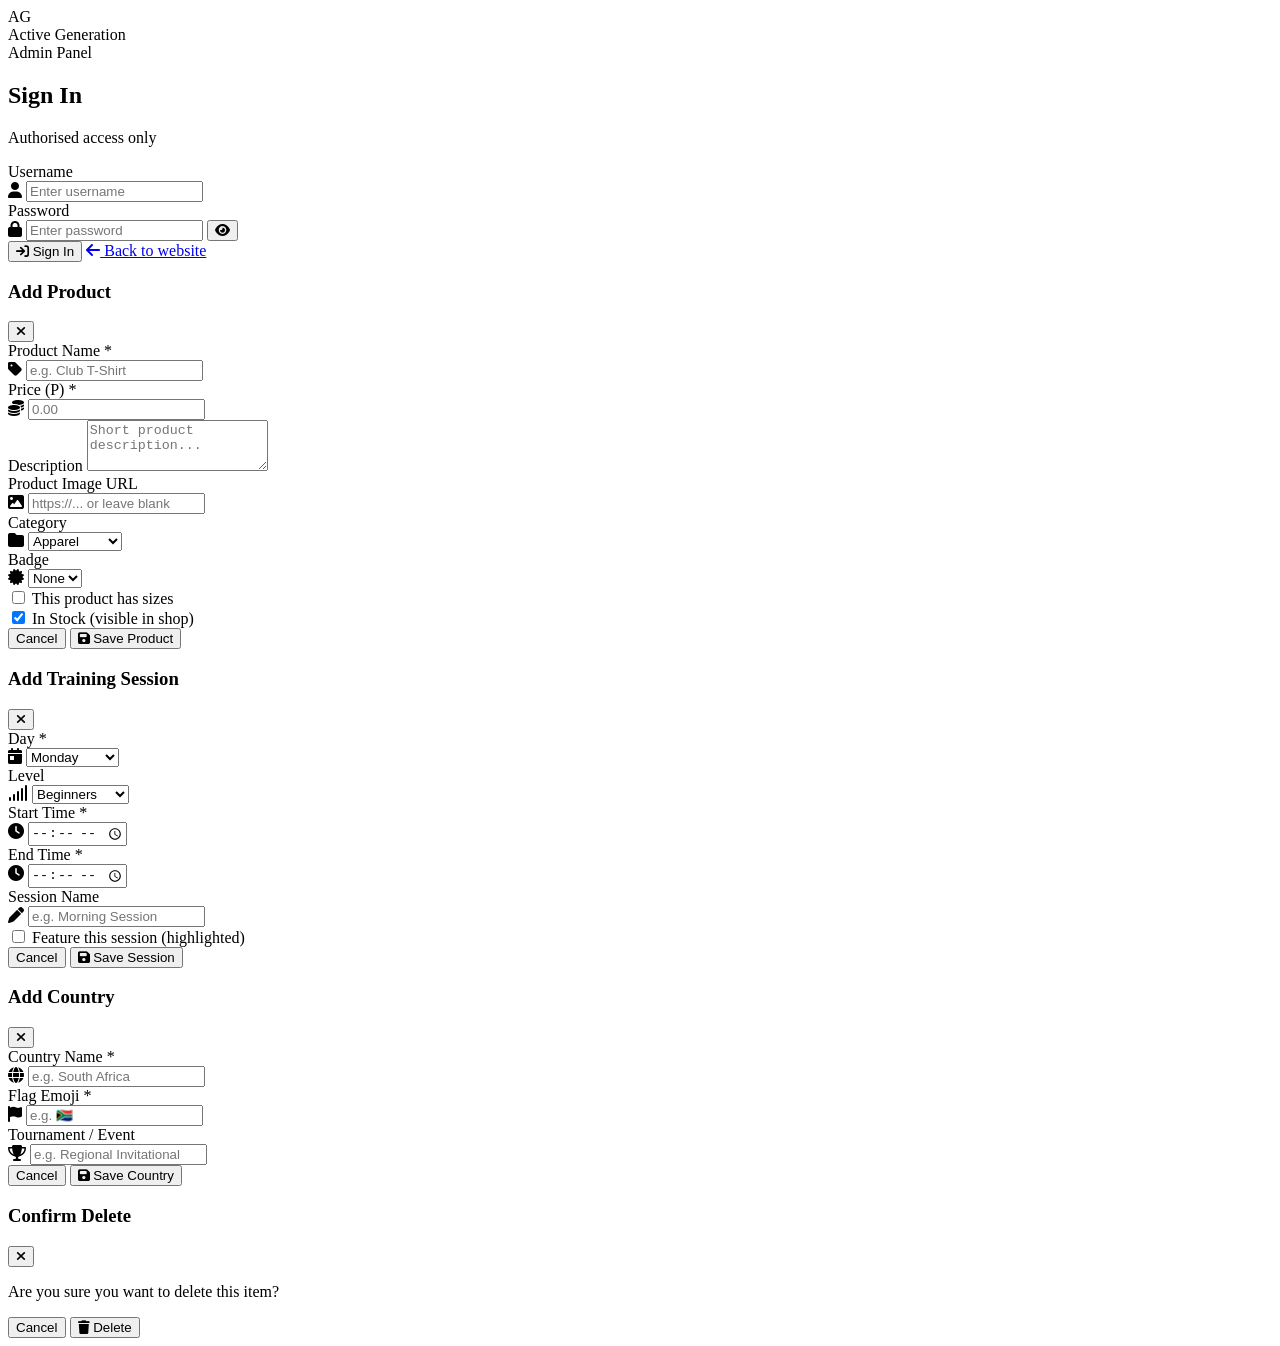
==== admin/index.html @ da457391 "Create index.html" ====
<!DOCTYPE html>
<html lang="en">
<head>
  <meta charset="UTF-8" />
  <meta name="viewport" content="width=device-width, initial-scale=1.0" />
  <title>Admin — Active Generation</title>
  <link rel="preconnect" href="https://fonts.googleapis.com" />
  <link href="https://fonts.googleapis.com/css2?family=Open+Sans:wght@300;400;600;700;800&display=swap" rel="stylesheet" />
  <link rel="stylesheet" href="https://cdnjs.cloudflare.com/ajax/libs/font-awesome/6.5.0/css/all.min.css" />
  <link rel="stylesheet" href="../css/style.css" />
  <link rel="stylesheet" href="admin.css" />
</head>
<body class="admin-body">

  <!-- LOGIN SCREEN -->
  <div class="login-screen" id="loginScreen">
    <div class="login-card">
      <div class="login-logo">
        <div class="logo-placeholder"><span>AG</span></div>
        <div>
          <div class="club-name-main">Active Generation</div>
          <div class="club-name-sub">Admin Panel</div>
        </div>
      </div>
      <h2 class="login-title">Sign In</h2>
      <p class="login-sub">Authorised access only</p>
      <div class="form-group">
        <label>Username</label>
        <div class="input-wrap">
          <i class="fas fa-user"></i>
          <input type="text" id="loginUser" placeholder="Enter username" autocomplete="username" />
        </div>
      </div>
      <div class="form-group">
        <label>Password</label>
        <div class="input-wrap">
          <i class="fas fa-lock"></i>
          <input type="password" id="loginPass" placeholder="Enter password" autocomplete="current-password" />
          <button class="toggle-pass" onclick="togglePassVis()" type="button"><i class="fas fa-eye" id="eyeIcon"></i></button>
        </div>
      </div>
      <div class="login-error" id="loginError" style="display:none;">
        <i class="fas fa-exclamation-circle"></i> Invalid credentials.
      </div>
      <button class="btn-admin-primary" onclick="doLogin()">
        <i class="fas fa-arrow-right-to-bracket"></i> Sign In
      </button>
      <a href="../index.html" class="back-link"><i class="fas fa-arrow-left"></i> Back to website</a>
    </div>
  </div>

  <!-- ADMIN DASHBOARD -->
  <div class="admin-app" id="adminApp" style="display:none;">

    <!-- SIDEBAR -->
    <aside class="admin-sidebar" id="adminSidebar">
      <div class="sidebar-header">
        <div class="logo-placeholder small"><span>AG</span></div>
        <div>
          <div class="club-name-main" style="font-size:0.85rem;">Active Generation</div>
          <div class="club-name-sub">Admin</div>
        </div>
      </div>
      <nav class="sidebar-nav">
        <button class="sidebar-link active" onclick="showTab('products')">
          <i class="fas fa-store"></i> Products
        </button>
        <button class="sidebar-link" onclick="showTab('schedule')">
          <i class="fas fa-calendar"></i> Schedule
        </button>
        <button class="sidebar-link" onclick="showTab('tournaments')">
          <i class="fas fa-globe"></i> Tournaments
        </button>
        <button class="sidebar-link" onclick="showTab('settings')">
          <i class="fas fa-cog"></i> Settings
        </button>
      </nav>
      <div class="sidebar-footer">
        <button class="btn-logout" onclick="doLogout()">
          <i class="fas fa-right-from-bracket"></i> Logout
        </button>
        <a href="../index.html" class="back-link" style="margin-top:8px;">
          <i class="fas fa-external-link-alt"></i> View Website
        </a>
      </div>
    </aside>

    <!-- MAIN CONTENT -->
    <main class="admin-main">
      <!-- TOPBAR -->
      <div class="admin-topbar">
        <button class="sidebar-toggle" onclick="toggleSidebar()"><i class="fas fa-bars"></i></button>
        <h1 class="admin-page-title" id="adminPageTitle">Products</h1>
        <div class="admin-user">
          <i class="fas fa-user-shield"></i>
          <span id="adminUsername">admin</span>
        </div>
      </div>

      <!-- ── PRODUCTS TAB ── -->
      <div class="tab-content active" id="tab-products">
        <div class="tab-header">
          <div>
            <h2>Manage Products</h2>
            <p class="tab-sub">Add, edit, or remove shop items.</p>
          </div>
          <button class="btn-admin-primary" onclick="openProductModal()">
            <i class="fas fa-plus"></i> Add Product
          </button>
        </div>
        <div class="admin-products-grid" id="adminProductsGrid"></div>
      </div>

      <!-- ── SCHEDULE TAB ── -->
      <div class="tab-content" id="tab-schedule">
        <div class="tab-header">
          <div>
            <h2>Training Schedule</h2>
            <p class="tab-sub">Manage training sessions and timings.</p>
          </div>
          <button class="btn-admin-primary" onclick="openScheduleModal()">
            <i class="fas fa-plus"></i> Add Session
          </button>
        </div>
        <div class="admin-schedule-list" id="adminScheduleList"></div>
      </div>

      <!-- ── TOURNAMENTS TAB ── -->
      <div class="tab-content" id="tab-tournaments">
        <div class="tab-header">
          <div>
            <h2>Tournament Countries</h2>
            <p class="tab-sub">Manage countries where the club has competed.</p>
          </div>
          <button class="btn-admin-primary" onclick="openCountryModal()">
            <i class="fas fa-plus"></i> Add Country
          </button>
        </div>
        <div class="admin-countries-list" id="adminCountriesList"></div>
      </div>

      <!-- ── SETTINGS TAB ── -->
      <div class="tab-content" id="tab-settings">
        <div class="tab-header">
          <div>
            <h2>Settings</h2>
            <p class="tab-sub">Configure site settings and credentials.</p>
          </div>
        </div>
        <div class="settings-grid">
          <div class="settings-card">
            <h3><i class="fab fa-whatsapp"></i> WhatsApp Number</h3>
            <p>Number used for orders and Join Us button.</p>
            <div class="input-wrap" style="margin-top:12px;">
              <i class="fas fa-phone"></i>
              <input type="text" id="settingsWA" placeholder="e.g. 26712345678" />
            </div>
            <button class="btn-admin-secondary" onclick="saveWhatsApp()" style="margin-top:12px;">Save</button>
          </div>
          <div class="settings-card">
            <h3><i class="fas fa-key"></i> Change Password</h3>
            <p>Update your admin panel password.</p>
            <div class="input-wrap" style="margin-top:12px;">
              <i class="fas fa-lock"></i>
              <input type="password" id="newPass1" placeholder="New password" />
            </div>
            <div class="input-wrap" style="margin-top:8px;">
              <i class="fas fa-lock"></i>
              <input type="password" id="newPass2" placeholder="Confirm new password" />
            </div>
            <button class="btn-admin-secondary" onclick="changePassword()" style="margin-top:12px;">Update Password</button>
            <div class="settings-msg" id="passMsg" style="display:none;"></div>
          </div>
          <div class="settings-card">
            <h3><i class="fas fa-user"></i> Change Username</h3>
            <p>Update your admin username.</p>
            <div class="input-wrap" style="margin-top:12px;">
              <i class="fas fa-user"></i>
              <input type="text" id="newUsername" placeholder="New username" />
            </div>
            <button class="btn-admin-secondary" onclick="changeUsername()" style="margin-top:12px;">Update Username</button>
            <div class="settings-msg" id="userMsg" style="display:none;"></div>
          </div>
        </div>
      </div>

    </main>
  </div>

  <!-- ═══ MODALS ═══ -->

  <!-- Product Modal -->
  <div class="modal-overlay" id="productModal" onclick="closeModal('productModal')">
    <div class="modal" onclick="event.stopPropagation()">
      <div class="modal-header">
        <h3 id="productModalTitle">Add Product</h3>
        <button class="modal-close" onclick="closeModal('productModal')"><i class="fas fa-times"></i></button>
      </div>
      <div class="modal-body">
        <input type="hidden" id="productId" />
        <div class="form-row">
          <div class="form-group">
            <label>Product Name *</label>
            <div class="input-wrap">
              <i class="fas fa-tag"></i>
              <input type="text" id="productName" placeholder="e.g. Club T-Shirt" />
            </div>
          </div>
          <div class="form-group">
            <label>Price (P) *</label>
            <div class="input-wrap">
              <i class="fas fa-coins"></i>
              <input type="number" id="productPrice" placeholder="0.00" min="0" step="0.01" />
            </div>
          </div>
        </div>
        <div class="form-group">
          <label>Description</label>
          <textarea id="productDesc" placeholder="Short product description..." rows="3"></textarea>
        </div>
        <div class="form-group">
          <label>Product Image URL</label>
          <div class="input-wrap">
            <i class="fas fa-image"></i>
            <input type="text" id="productImage" placeholder="https://... or leave blank" oninput="previewImage()" />
          </div>
          <div class="img-preview" id="imgPreview" style="display:none;">
            <img id="imgPreviewEl" src="" alt="Preview" />
          </div>
        </div>
        <div class="form-group">
          <label>Category</label>
          <div class="input-wrap">
            <i class="fas fa-folder"></i>
            <select id="productCategory">
              <option value="apparel">Apparel</option>
              <option value="equipment">Equipment</option>
              <option value="accessories">Accessories</option>
              <option value="other">Other</option>
            </select>
          </div>
        </div>
        <div class="form-group">
          <label>Badge</label>
          <div class="input-wrap">
            <i class="fas fa-certificate"></i>
            <select id="productBadge">
              <option value="">None</option>
              <option value="new">New</option>
              <option value="sale">Sale</option>
            </select>
          </div>
        </div>
        <div class="form-group">
          <label class="checkbox-label">
            <input type="checkbox" id="productHasSizes" onchange="toggleSizesInput()" />
            This product has sizes
          </label>
        </div>
        <div class="form-group" id="sizesGroup" style="display:none;">
          <label>Available Sizes <span style="color:var(--gray);font-size:0.75rem;">(comma separated)</span></label>
          <div class="input-wrap">
            <i class="fas fa-ruler"></i>
            <input type="text" id="productSizes" placeholder="XS, S, M, L, XL, XXL" />
          </div>
        </div>
        <div class="form-group">
          <label class="checkbox-label">
            <input type="checkbox" id="productInStock" checked />
            In Stock (visible in shop)
          </label>
        </div>
      </div>
      <div class="modal-footer">
        <button class="btn-admin-ghost" onclick="closeModal('productModal')">Cancel</button>
        <button class="btn-admin-primary" onclick="saveProduct()">
          <i class="fas fa-save"></i> Save Product
        </button>
      </div>
    </div>
  </div>

  <!-- Schedule Modal -->
  <div class="modal-overlay" id="scheduleModal" onclick="closeModal('scheduleModal')">
    <div class="modal" onclick="event.stopPropagation()">
      <div class="modal-header">
        <h3 id="scheduleModalTitle">Add Training Session</h3>
        <button class="modal-close" onclick="closeModal('scheduleModal')"><i class="fas fa-times"></i></button>
      </div>
      <div class="modal-body">
        <input type="hidden" id="scheduleId" />
        <div class="form-row">
          <div class="form-group">
            <label>Day *</label>
            <div class="input-wrap">
              <i class="fas fa-calendar-day"></i>
              <select id="scheduleDay">
                <option>Monday</option><option>Tuesday</option><option>Wednesday</option>
                <option>Thursday</option><option>Friday</option><option>Saturday</option><option>Sunday</option>
              </select>
            </div>
          </div>
          <div class="form-group">
            <label>Level</label>
            <div class="input-wrap">
              <i class="fas fa-signal"></i>
              <select id="scheduleLevel">
                <option value="beginner">Beginners</option>
                <option value="intermediate">Intermediate</option>
                <option value="advanced">Advanced</option>
                <option value="all">All Levels</option>
              </select>
            </div>
          </div>
        </div>
        <div class="form-row">
          <div class="form-group">
            <label>Start Time *</label>
            <div class="input-wrap">
              <i class="fas fa-clock"></i>
              <input type="time" id="scheduleStart" />
            </div>
          </div>
          <div class="form-group">
            <label>End Time *</label>
            <div class="input-wrap">
              <i class="fas fa-clock"></i>
              <input type="time" id="scheduleEnd" />
            </div>
          </div>
        </div>
        <div class="form-group">
          <label>Session Name</label>
          <div class="input-wrap">
            <i class="fas fa-pen"></i>
            <input type="text" id="scheduleType" placeholder="e.g. Morning Session" />
          </div>
        </div>
        <div class="form-group">
          <label class="checkbox-label">
            <input type="checkbox" id="scheduleFeatured" />
            Feature this session (highlighted)
          </label>
        </div>
      </div>
      <div class="modal-footer">
        <button class="btn-admin-ghost" onclick="closeModal('scheduleModal')">Cancel</button>
        <button class="btn-admin-primary" onclick="saveSchedule()">
          <i class="fas fa-save"></i> Save Session
        </button>
      </div>
    </div>
  </div>

  <!-- Country Modal -->
  <div class="modal-overlay" id="countryModal" onclick="closeModal('countryModal')">
    <div class="modal" onclick="event.stopPropagation()">
      <div class="modal-header">
        <h3>Add Country</h3>
        <button class="modal-close" onclick="closeModal('countryModal')"><i class="fas fa-times"></i></button>
      </div>
      <div class="modal-body">
        <input type="hidden" id="countryId" />
        <div class="form-group">
          <label>Country Name *</label>
          <div class="input-wrap">
            <i class="fas fa-globe"></i>
            <input type="text" id="countryName" placeholder="e.g. South Africa" />
          </div>
        </div>
        <div class="form-group">
          <label>Flag Emoji *</label>
          <div class="input-wrap">
            <i class="fas fa-flag"></i>
            <input type="text" id="countryFlag" placeholder="e.g. 🇿🇦" />
          </div>
        </div>
        <div class="form-group">
          <label>Tournament / Event</label>
          <div class="input-wrap">
            <i class="fas fa-trophy"></i>
            <input type="text" id="countryDetail" placeholder="e.g. Regional Invitational" />
          </div>
        </div>
      </div>
      <div class="modal-footer">
        <button class="btn-admin-ghost" onclick="closeModal('countryModal')">Cancel</button>
        <button class="btn-admin-primary" onclick="saveCountry()">
          <i class="fas fa-save"></i> Save Country
        </button>
      </div>
    </div>
  </div>

  <!-- Confirm Delete Modal -->
  <div class="modal-overlay" id="confirmModal" onclick="closeModal('confirmModal')">
    <div class="modal modal-sm" onclick="event.stopPropagation()">
      <div class="modal-header">
        <h3>Confirm Delete</h3>
        <button class="modal-close" onclick="closeModal('confirmModal')"><i class="fas fa-times"></i></button>
      </div>
      <div class="modal-body">
        <p id="confirmMsg">Are you sure you want to delete this item?</p>
      </div>
      <div class="modal-footer">
        <button class="btn-admin-ghost" onclick="closeModal('confirmModal')">Cancel</button>
        <button class="btn-admin-danger" id="confirmDeleteBtn">
          <i class="fas fa-trash"></i> Delete
        </button>
      </div>
    </div>
  </div>

  <!-- Toast -->
  <div class="toast" id="toast"></div>

  <script src="../js/products.js"></script>
  <script src="admin.js"></script>
</body>
</html>
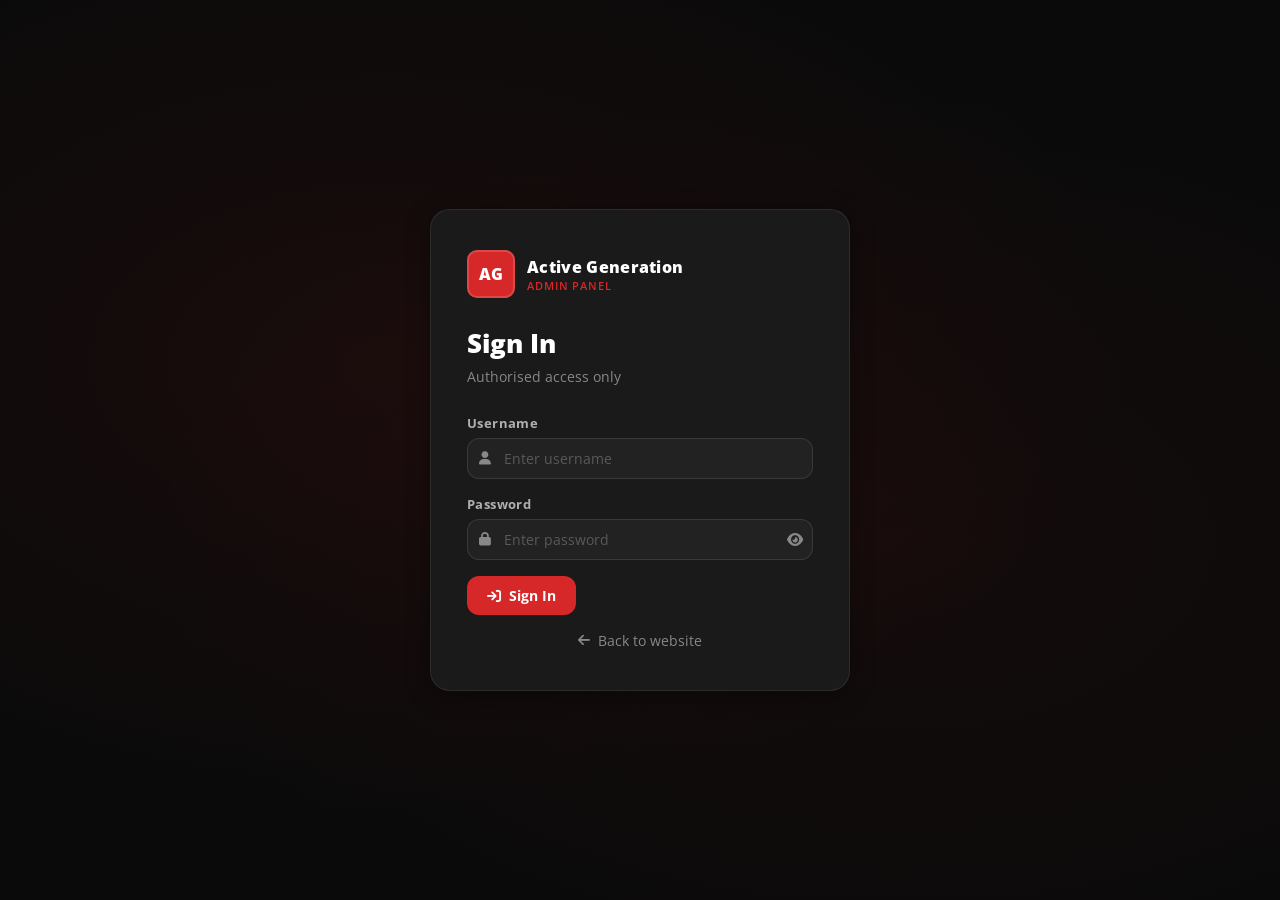
==== commit 97669f85: "Update index.html" ====
--- a/admin/index.html
+++ b/admin/index.html
@@ -7,7 +7,9 @@
   <link rel="preconnect" href="https://fonts.googleapis.com" />
   <link href="https://fonts.googleapis.com/css2?family=Open+Sans:wght@300;400;600;700;800&display=swap" rel="stylesheet" />
   <link rel="stylesheet" href="https://cdnjs.cloudflare.com/ajax/libs/font-awesome/6.5.0/css/all.min.css" />
-  <link rel="stylesheet" href="../css/style.css" />
+  <!-- PATH FIXED: was ../css/style.css — now ../style.css -->
+  <link rel="stylesheet" href="../style.css" />
+  <!-- admin.css stays as-is — it's in the same admin/ folder -->
   <link rel="stylesheet" href="admin.css" />
 </head>
 <body class="admin-body">
@@ -97,7 +99,7 @@
         </div>
       </div>
 
-      <!-- ── PRODUCTS TAB ── -->
+      <!-- PRODUCTS TAB -->
       <div class="tab-content active" id="tab-products">
         <div class="tab-header">
           <div>
@@ -111,7 +113,7 @@
         <div class="admin-products-grid" id="adminProductsGrid"></div>
       </div>
 
-      <!-- ── SCHEDULE TAB ── -->
+      <!-- SCHEDULE TAB -->
       <div class="tab-content" id="tab-schedule">
         <div class="tab-header">
           <div>
@@ -125,7 +127,7 @@
         <div class="admin-schedule-list" id="adminScheduleList"></div>
       </div>
 
-      <!-- ── TOURNAMENTS TAB ── -->
+      <!-- TOURNAMENTS TAB -->
       <div class="tab-content" id="tab-tournaments">
         <div class="tab-header">
           <div>
@@ -139,7 +141,7 @@
         <div class="admin-countries-list" id="adminCountriesList"></div>
       </div>
 
-      <!-- ── SETTINGS TAB ── -->
+      <!-- SETTINGS TAB -->
       <div class="tab-content" id="tab-settings">
         <div class="tab-header">
           <div>
@@ -187,7 +189,7 @@
     </main>
   </div>
 
-  <!-- ═══ MODALS ═══ -->
+  <!-- MODALS -->
 
   <!-- Product Modal -->
   <div class="modal-overlay" id="productModal" onclick="closeModal('productModal')">
@@ -414,7 +416,8 @@
   <!-- Toast -->
   <div class="toast" id="toast"></div>
 
-  <script src="../js/products.js"></script>
+  <!-- PATH FIXED: was ../js/products.js — now ../products.js -->
+  <script src="../products.js"></script>
   <script src="admin.js"></script>
 </body>
 </html>
--- a/style.css
+++ b/style.css
@@ -0,0 +1,712 @@
+/* --
+   ACTIVE GENERATION ARCHERY CLUB — MAIN STYLES
+   Font: Open Sans | Colors: Red, Black, White
+  ------ */
+
+:root {
+  --red: #D62828;
+  --red-dark: #A01E1E;
+  --red-light: #ff4444;
+  --black: #0A0A0A;
+  --black-soft: #1A1A1A;
+  --black-card: #141414;
+  --white: #FFFFFF;
+  --white-soft: #F5F5F5;
+  --white-muted: #E0E0E0;
+  --green: #22C55E;
+  --green-dark: #16A34A;
+  --yellow: #F5C518;
+  --gray: #888888;
+  --gray-light: #cccccc;
+  --font: 'Open Sans', sans-serif;
+  --shadow: 0 4px 24px rgba(0,0,0,0.4);
+  --shadow-red: 0 4px 24px rgba(214,40,40,0.3);
+  --transition: all 0.3s cubic-bezier(0.4,0,0.2,1);
+  --radius: 12px;
+  --header-h: 72px;
+}
+
+*, *::before, *::after { box-sizing: border-box; margin: 0; padding: 0; }
+
+html { scroll-behavior: smooth; }
+
+body {
+  font-family: var(--font);
+  background: var(--black);
+  color: var(--white);
+  overflow-x: hidden;
+}
+
+img { max-width: 100%; display: block; }
+a { text-decoration: none; color: inherit; }
+
+/* ── SCROLLBAR ── */
+::-webkit-scrollbar { width: 6px; }
+::-webkit-scrollbar-track { background: var(--black); }
+::-webkit-scrollbar-thumb { background: var(--red); border-radius: 3px; }
+
+/* -------
+   CART SIDEBAR
+   -------- */
+.cart-overlay {
+  position: fixed; inset: 0; background: rgba(0,0,0,0.6);
+  z-index: 999; opacity: 0; pointer-events: none;
+  transition: var(--transition);
+  backdrop-filter: blur(4px);
+}
+.cart-overlay.active { opacity: 1; pointer-events: all; }
+
+.cart-sidebar {
+  position: fixed; top: 0; right: -420px; width: 380px; max-width: 95vw;
+  height: 100vh; background: var(--black-soft);
+  border-left: 1px solid rgba(214,40,40,0.3);
+  z-index: 1000; display: flex; flex-direction: column;
+  transition: right 0.4s cubic-bezier(0.4,0,0.2,1);
+  box-shadow: -8px 0 40px rgba(0,0,0,0.6);
+}
+.cart-sidebar.open { right: 0; }
+
+.cart-header {
+  display: flex; align-items: center; justify-content: space-between;
+  padding: 20px 24px;
+  border-bottom: 1px solid rgba(255,255,255,0.08);
+}
+.cart-header h3 { font-size: 1.1rem; font-weight: 700; display: flex; align-items: center; gap: 10px; }
+.cart-header h3 i { color: var(--red); }
+.cart-close {
+  background: none; border: none; color: var(--gray);
+  font-size: 1.2rem; cursor: pointer; padding: 4px;
+  transition: var(--transition);
+}
+.cart-close:hover { color: var(--white); }
+
+.cart-items {
+  flex: 1; overflow-y: auto; padding: 16px;
+}
+.cart-empty {
+  display: flex; flex-direction: column; align-items: center;
+  justify-content: center; height: 200px; gap: 12px;
+  color: var(--gray);
+}
+.cart-empty i { font-size: 2.5rem; }
+
+.cart-item {
+  display: flex; gap: 12px; align-items: flex-start;
+  padding: 12px; background: var(--black-card);
+  border-radius: var(--radius); margin-bottom: 10px;
+  border: 1px solid rgba(255,255,255,0.06);
+  animation: slideIn 0.3s ease;
+}
+@keyframes slideIn { from { opacity:0; transform:translateX(20px); } to { opacity:1; transform:translateX(0); } }
+
+.cart-item-img {
+  width: 60px; height: 60px; background: #222;
+  border-radius: 8px; display: flex; align-items: center; justify-content: center;
+  color: var(--red); font-size: 1.4rem; flex-shrink: 0; overflow: hidden;
+}
+.cart-item-img img { width: 100%; height: 100%; object-fit: cover; }
+.cart-item-info { flex: 1; }
+.cart-item-name { font-weight: 700; font-size: 0.9rem; margin-bottom: 4px; }
+.cart-item-size { font-size: 0.75rem; color: var(--gray); margin-bottom: 4px; }
+.cart-item-price { color: var(--red); font-weight: 700; font-size: 0.95rem; }
+.cart-item-remove {
+  background: none; border: none; color: var(--gray);
+  cursor: pointer; font-size: 1rem; padding: 4px;
+  transition: var(--transition); flex-shrink: 0;
+}
+.cart-item-remove:hover { color: var(--red); }
+
+.cart-footer {
+  padding: 16px 24px 24px;
+  border-top: 1px solid rgba(255,255,255,0.08);
+}
+.cart-total {
+  display: flex; justify-content: space-between;
+  font-size: 1rem; font-weight: 700; margin-bottom: 16px;
+}
+.cart-total span:last-child { color: var(--red); font-size: 1.2rem; }
+
+.btn-whatsapp-order {
+  display: flex; align-items: center; justify-content: center; gap: 10px;
+  width: 100%; padding: 14px; background: var(--green);
+  color: white; border-radius: var(--radius);
+  font-family: var(--font); font-weight: 700; font-size: 0.95rem;
+  cursor: pointer; border: none; text-decoration: none;
+  transition: var(--transition);
+}
+.btn-whatsapp-order:hover { background: var(--green-dark); transform: translateY(-1px); }
+.btn-whatsapp-order i { font-size: 1.2rem; }
+
+/* ---------------
+   HEADER
+   ------------------------- */
+.header {
+  position: fixed; top: 0; left: 0; right: 0;
+  z-index: 800; background: transparent;
+  transition: background 0.4s, box-shadow 0.4s;
+}
+.header.scrolled {
+  background: rgba(10,10,10,0.97);
+  box-shadow: 0 2px 24px rgba(0,0,0,0.6);
+  backdrop-filter: blur(12px);
+}
+.header-inner {
+  display: flex; align-items: center; justify-content: space-between;
+  padding: 0 40px; height: var(--header-h);
+  max-width: 1400px; margin: 0 auto;
+}
+
+.logo-area {
+  display: flex; align-items: center; gap: 12px; text-decoration: none;
+}
+.logo-placeholder {
+  width: 48px; height: 48px; border-radius: 10px;
+  background: var(--red); display: flex; align-items: center; justify-content: center;
+  font-weight: 800; font-size: 1rem; color: white;
+  font-family: var(--font); flex-shrink: 0;
+  border: 2px solid rgba(255,255,255,0.15);
+  transition: var(--transition);
+}
+.logo-placeholder.small { width: 38px; height: 38px; font-size: 0.8rem; }
+.logo-placeholder:hover { transform: scale(1.05); }
+.logo-placeholder img { width: 100%; height: 100%; object-fit: cover; border-radius: 8px; }
+.club-name { display: flex; flex-direction: column; line-height: 1.2; }
+.club-name-main { font-weight: 800; font-size: 1rem; color: var(--white); letter-spacing: 0.02em; }
+.club-name-sub { font-size: 0.7rem; color: var(--red); font-weight: 600; letter-spacing: 0.08em; text-transform: uppercase; }
+
+.nav { display: flex; align-items: center; gap: 4px; }
+.nav-link {
+  padding: 8px 14px; color: rgba(255,255,255,0.75);
+  font-weight: 600; font-size: 0.875rem; border-radius: 6px;
+  transition: var(--transition); position: relative;
+}
+.nav-link::after {
+  content: ''; position: absolute; bottom: 4px; left: 14px; right: 14px;
+  height: 2px; background: var(--red); transform: scaleX(0);
+  transition: var(--transition); border-radius: 1px;
+}
+.nav-link:hover, .nav-link.active { color: var(--white); }
+.nav-link:hover::after, .nav-link.active::after { transform: scaleX(1); }
+
+.header-actions { display: flex; align-items: center; gap: 12px; }
+
+.cart-btn {
+  position: relative; background: rgba(255,255,255,0.06);
+  border: 1px solid rgba(255,255,255,0.12);
+  color: var(--white); width: 44px; height: 44px; border-radius: 10px;
+  display: flex; align-items: center; justify-content: center;
+  cursor: pointer; font-size: 1.1rem; transition: var(--transition);
+}
+.cart-btn:hover { background: var(--red); border-color: var(--red); }
+.cart-count {
+  position: absolute; top: -6px; right: -6px;
+  background: var(--red); color: white;
+  width: 20px; height: 20px; border-radius: 50%;
+  font-size: 0.65rem; font-weight: 700; font-family: var(--font);
+  display: flex; align-items: center; justify-content: center;
+  border: 2px solid var(--black);
+  opacity: 0; transform: scale(0); transition: var(--transition);
+}
+.cart-count.visible { opacity: 1; transform: scale(1); }
+
+.hamburger {
+  display: none; flex-direction: column; gap: 5px;
+  background: none; border: none; cursor: pointer; padding: 6px;
+}
+.hamburger span {
+  display: block; width: 24px; height: 2px; background: var(--white);
+  border-radius: 2px; transition: var(--transition);
+}
+.hamburger.open span:nth-child(1) { transform: translateY(7px) rotate(45deg); }
+.hamburger.open span:nth-child(2) { opacity: 0; }
+.hamburger.open span:nth-child(3) { transform: translateY(-7px) rotate(-45deg); }
+
+.mobile-nav {
+  display: none; flex-direction: column; padding: 12px 20px 20px;
+  background: rgba(10,10,10,0.98); border-top: 1px solid rgba(255,255,255,0.06);
+  gap: 4px;
+}
+.mobile-nav.open { display: flex; }
+.mobile-nav .nav-link { padding: 12px 16px; font-size: 1rem; }
+
+/* ------------------
+   HERO
+   ---------------------------- */
+.hero {
+  min-height: 100vh; display: flex; align-items: center; justify-content: center;
+  position: relative; overflow: hidden;
+  background: linear-gradient(135deg, #0A0A0A 0%, #1a0505 50%, #0A0A0A 100%);
+}
+.hero-bg-pattern {
+  position: absolute; inset: 0; opacity: 0.04;
+  background-image:
+    radial-gradient(circle at 2px 2px, rgba(214,40,40,0.8) 1px, transparent 0);
+  background-size: 40px 40px;
+}
+.hero::before {
+  content: ''; position: absolute;
+  top: -20%; left: -10%; width: 600px; height: 600px;
+  background: radial-gradient(circle, rgba(214,40,40,0.15) 0%, transparent 70%);
+  animation: pulse 4s ease-in-out infinite alternate;
+}
+.hero::after {
+  content: ''; position: absolute;
+  bottom: -20%; right: -10%; width: 500px; height: 500px;
+  background: radial-gradient(circle, rgba(214,40,40,0.08) 0%, transparent 70%);
+  animation: pulse 4s ease-in-out infinite alternate-reverse;
+}
+@keyframes pulse { from { transform: scale(1); } to { transform: scale(1.15); } }
+
+.hero-content {
+  position: relative; z-index: 2; text-align: center;
+  padding: 0 24px; max-width: 800px;
+  animation: heroReveal 1s ease 0.2s both;
+}
+@keyframes heroReveal { from { opacity:0; transform:translateY(30px); } to { opacity:1; transform:translateY(0); } }
+
+.hero-badge {
+  display: inline-block; padding: 8px 20px;
+  background: rgba(214,40,40,0.15); border: 1px solid rgba(214,40,40,0.4);
+  border-radius: 100px; font-size: 0.8rem; font-weight: 700;
+  color: var(--red-light); letter-spacing: 0.1em; text-transform: uppercase;
+  margin-bottom: 28px;
+  animation: heroReveal 1s ease 0.4s both;
+}
+
+.hero-title {
+  display: flex; flex-direction: column; gap: 4px;
+  font-size: clamp(3.5rem, 10vw, 7rem);
+  font-weight: 800; line-height: 0.95; letter-spacing: -0.02em;
+  margin-bottom: 24px;
+}
+.hero-title-line {
+  display: block; animation: heroReveal 0.8s ease both;
+}
+.hero-title-line:nth-child(1) { animation-delay: 0.5s; }
+.hero-title-line:nth-child(2) { animation-delay: 0.65s; }
+.hero-title-line:nth-child(3) { animation-delay: 0.8s; }
+.hero-title .accent { color: var(--red); }
+
+.hero-subtitle {
+  font-size: clamp(1rem, 2.5vw, 1.2rem);
+  color: rgba(255,255,255,0.65); line-height: 1.7;
+  max-width: 560px; margin: 0 auto 36px;
+  animation: heroReveal 0.8s ease 0.95s both;
+}
+
+.hero-btns {
+  display: flex; gap: 16px; justify-content: center; flex-wrap: wrap;
+  animation: heroReveal 0.8s ease 1.1s both;
+}
+
+.btn-join {
+  display: inline-flex; align-items: center; gap: 10px;
+  padding: 14px 28px; background: var(--green);
+  color: white; border-radius: var(--radius);
+  font-family: var(--font); font-weight: 700; font-size: 0.95rem;
+  cursor: pointer; border: none; text-decoration: none;
+  transition: var(--transition); box-shadow: 0 4px 20px rgba(34,197,94,0.35);
+}
+.btn-join:hover { background: var(--green-dark); transform: translateY(-2px); box-shadow: 0 8px 28px rgba(34,197,94,0.45); }
+.btn-join.large { padding: 16px 36px; font-size: 1.05rem; }
+.btn-join i { font-size: 1.2rem; }
+
+.btn-outline {
+  display: inline-flex; align-items: center; gap: 8px;
+  padding: 14px 28px; background: transparent;
+  color: var(--white); border: 2px solid rgba(255,255,255,0.25);
+  border-radius: var(--radius);
+  font-family: var(--font); font-weight: 700; font-size: 0.95rem;
+  transition: var(--transition);
+}
+.btn-outline:hover { border-color: var(--red); color: var(--red); transform: translateY(-2px); }
+
+.hero-scroll {
+  position: absolute; bottom: 32px; left: 50%; transform: translateX(-50%);
+  display: flex; flex-direction: column; align-items: center; gap: 8px;
+  color: rgba(255,255,255,0.3); font-size: 0.7rem; letter-spacing: 0.15em;
+  text-transform: uppercase;
+  animation: heroReveal 0.8s ease 1.5s both;
+}
+.scroll-line {
+  width: 1px; height: 40px;
+  background: linear-gradient(to bottom, rgba(214,40,40,0.7), transparent);
+  animation: scrollLine 1.5s ease-in-out infinite;
+}
+@keyframes scrollLine { 0%,100% { transform: scaleY(1); opacity:1; } 50% { transform: scaleY(0.5); opacity:0.4; } }
+
+/* ------------------
+   SECTION UTILITIES
+   ---------------------------------- */
+.section-label {
+  font-size: 0.7rem; font-weight: 700; letter-spacing: 0.2em;
+  text-transform: uppercase; color: var(--red); margin-bottom: 12px;
+}
+.section-label.light { color: var(--red-light); }
+.section-title {
+  font-size: clamp(2rem, 5vw, 3rem); font-weight: 800;
+  line-height: 1.1; letter-spacing: -0.02em; margin-bottom: 16px;
+}
+.section-title.light { color: var(--white); }
+.section-sub {
+  font-size: 1rem; color: rgba(255,255,255,0.55); line-height: 1.6;
+  max-width: 560px; margin-bottom: 48px;
+}
+.section-sub.light { color: rgba(255,255,255,0.6); }
+
+/* =============================================
+   SLIDESHOW
+   ============================================= */
+.slideshow-section {
+  padding: 100px 40px; max-width: 1400px; margin: 0 auto;
+}
+.slideshow-wrapper {
+  position: relative; overflow: hidden;
+}
+.slideshow {
+  display: flex; transition: transform 0.6s cubic-bezier(0.4,0,0.2,1);
+}
+.slide {
+  min-width: 100%; height: 520px; position: relative;
+  border-radius: 20px; overflow: hidden;
+}
+.slide img { width: 100%; height: 100%; object-fit: cover; }
+.slide-img-placeholder {
+  width: 100%; height: 100%;
+  background: linear-gradient(135deg, #1a0a0a, #1A1A1A);
+  border: 2px dashed rgba(214,40,40,0.25);
+  border-radius: 20px;
+  display: flex; flex-direction: column; align-items: center; justify-content: center;
+  gap: 16px; color: rgba(214,40,40,0.4); font-size: 0.9rem;
+}
+.slide-img-placeholder i { font-size: 3rem; }
+
+.slide-arrow {
+  position: absolute; top: 50%; transform: translateY(-50%);
+  z-index: 10; width: 52px; height: 52px;
+  background: rgba(10,10,10,0.85); color: white;
+  border: 1px solid rgba(255,255,255,0.15); border-radius: 50%;
+  display: flex; align-items: center; justify-content: center;
+  cursor: pointer; font-size: 1rem; transition: var(--transition);
+  backdrop-filter: blur(8px);
+}
+.slide-arrow:hover { background: var(--red); border-color: var(--red); transform: translateY(-50%) scale(1.08); }
+.slide-prev { left: 16px; }
+.slide-next { right: 16px; }
+
+.slide-dots {
+  display: flex; justify-content: center; gap: 8px; margin-top: 20px;
+}
+.dot {
+  width: 8px; height: 8px; border-radius: 50%;
+  background: rgba(255,255,255,0.2); cursor: pointer;
+  transition: var(--transition);
+}
+.dot.active { background: var(--red); transform: scale(1.3); }
+
+/* ------ ABOUT 
+   ------------------------ */
+.about-section {
+  padding: 100px 40px; max-width: 1400px; margin: 0 auto;
+}
+.about-inner {
+  display: grid; grid-template-columns: 1fr 1fr; gap: 80px; align-items: center;
+}
+.about-text p {
+  color: rgba(255,255,255,0.65); line-height: 1.8; font-size: 1rem; margin-bottom: 16px;
+}
+.about-stats {
+  display: flex; gap: 32px; margin-top: 36px; flex-wrap: wrap;
+}
+.stat { display: flex; flex-direction: column; gap: 4px; }
+.stat-num {
+  font-size: 2.2rem; font-weight: 800; color: var(--red); line-height: 1;
+}
+.stat-label { font-size: 0.75rem; color: var(--gray); font-weight: 600; text-transform: uppercase; letter-spacing: 0.1em; }
+
+.about-visual { position: relative; }
+.about-img-placeholder {
+  width: 100%; aspect-ratio: 4/3;
+  background: var(--black-card);
+  border: 2px dashed rgba(214,40,40,0.2);
+  border-radius: 20px; overflow: hidden;
+  display: flex; flex-direction: column; align-items: center; justify-content: center;
+  gap: 12px; color: rgba(214,40,40,0.3); font-size: 0.85rem;
+}
+.about-img-placeholder i { font-size: 2.5rem; }
+.about-img-placeholder img { width: 100%; height: 100%; object-fit: cover; position: absolute; inset: 0; }
+.about-accent-box {
+  position: absolute; bottom: -20px; right: -20px;
+  width: 120px; height: 120px;
+  background: linear-gradient(135deg, var(--red), transparent);
+  border-radius: 20px; opacity: 0.2; z-index: -1;
+}
+
+/*---------------------
+   TOURNAMENTS
+   ------------------------------------- */
+.tournaments-section {
+  padding: 100px 40px; background: var(--black-soft);
+  text-align: center;
+}
+.countries-grid {
+  display: grid; grid-template-columns: repeat(auto-fill, minmax(200px, 1fr));
+  gap: 20px; max-width: 1200px; margin: 0 auto;
+}
+.country-card {
+  background: var(--black-card); border-radius: var(--radius);
+  padding: 28px 20px; text-align: center;
+  border: 1px solid rgba(255,255,255,0.06);
+  transition: var(--transition);
+}
+.country-card:hover {
+  border-color: rgba(214,40,40,0.4); transform: translateY(-4px);
+  box-shadow: var(--shadow-red);
+}
+.country-flag { font-size: 2.5rem; margin-bottom: 12px; }
+.country-name { font-weight: 700; font-size: 0.95rem; margin-bottom: 6px; }
+.country-detail { font-size: 0.75rem; color: var(--gray); }
+
+/* -------------------------
+   SCHEDULE
+   ----------------------------------- */
+.schedule-section { padding: 100px 40px; }
+.schedule-inner { max-width: 1200px; margin: 0 auto; }
+.schedule-grid {
+  display: grid; grid-template-columns: repeat(auto-fill, minmax(220px, 1fr)); gap: 20px;
+}
+.schedule-card {
+  background: var(--black-card); border-radius: var(--radius); padding: 28px 24px;
+  border: 1px solid rgba(255,255,255,0.06); transition: var(--transition);
+  position: relative; overflow: hidden;
+}
+.schedule-card::before {
+  content: ''; position: absolute; top: 0; left: 0; width: 4px; height: 100%;
+  background: rgba(255,255,255,0.1);
+}
+.schedule-card.featured::before { background: var(--red); }
+.schedule-card:hover { border-color: rgba(255,255,255,0.12); transform: translateY(-4px); }
+.schedule-day { font-weight: 800; font-size: 1.1rem; margin-bottom: 10px; }
+.schedule-time {
+  display: flex; align-items: center; gap: 8px;
+  color: rgba(255,255,255,0.55); font-size: 0.85rem; margin-bottom: 10px;
+}
+.schedule-time i { color: var(--red); }
+.schedule-type { font-size: 0.85rem; color: rgba(255,255,255,0.4); margin-bottom: 14px; }
+.schedule-level {
+  display: inline-block; padding: 4px 12px; border-radius: 100px;
+  font-size: 0.7rem; font-weight: 700; letter-spacing: 0.08em; text-transform: uppercase;
+}
+.schedule-level.beginner { background: rgba(34,197,94,0.15); color: var(--green); }
+.schedule-level.intermediate { background: rgba(245,197,24,0.15); color: var(--yellow); }
+.schedule-level.advanced { background: rgba(214,40,40,0.15); color: var(--red-light); }
+.schedule-level.all { background: rgba(255,255,255,0.1); color: var(--white); }
+
+/* ---------------
+   SHOP
+   -------------------------- */
+.shop-section {
+  padding: 100px 40px; background: var(--black-soft);
+  text-align: center;
+}
+.products-grid {
+  display: grid; grid-template-columns: repeat(auto-fill, minmax(280px, 1fr));
+  gap: 24px; max-width: 1200px; margin: 0 auto;
+}
+.product-card {
+  background: var(--black-card); border-radius: 16px;
+  border: 1px solid rgba(255,255,255,0.06); overflow: hidden;
+  transition: var(--transition); text-align: left;
+  position: relative;
+}
+.product-card:hover {
+  border-color: rgba(214,40,40,0.35); transform: translateY(-6px);
+  box-shadow: 0 20px 40px rgba(0,0,0,0.5), 0 0 0 1px rgba(214,40,40,0.15);
+}
+.product-img-wrap {
+  width: 100%; aspect-ratio: 4/3; overflow: hidden;
+  background: #111; position: relative;
+  display: flex; align-items: center; justify-content: center;
+  color: rgba(214,40,40,0.3);
+}
+.product-img-wrap i { font-size: 3rem; }
+.product-img-wrap img { width: 100%; height: 100%; object-fit: cover; transition: transform 0.5s ease; }
+.product-card:hover .product-img-wrap img { transform: scale(1.05); }
+.product-body { padding: 20px; }
+.product-name { font-weight: 700; font-size: 1rem; margin-bottom: 6px; }
+.product-desc { font-size: 0.8rem; color: var(--gray); margin-bottom: 16px; line-height: 1.5; }
+.product-price {
+  font-size: 1.3rem; font-weight: 800; color: var(--red); margin-bottom: 16px;
+}
+.product-sizes {
+  display: flex; flex-wrap: wrap; gap: 8px; margin-bottom: 16px;
+}
+.size-btn {
+  padding: 5px 12px; border-radius: 6px;
+  background: rgba(255,255,255,0.06); border: 1px solid rgba(255,255,255,0.1);
+  color: rgba(255,255,255,0.7); font-family: var(--font); font-size: 0.75rem;
+  font-weight: 600; cursor: pointer; transition: var(--transition);
+}
+.size-btn:hover { border-color: var(--red); color: var(--red); }
+.size-btn.selected { background: var(--red); border-color: var(--red); color: white; }
+
+.product-actions { display: flex; gap: 10px; }
+.btn-add-cart {
+  flex: 1; padding: 12px; background: var(--red); color: white;
+  border: none; border-radius: var(--radius);
+  font-family: var(--font); font-weight: 700; font-size: 0.85rem;
+  cursor: pointer; transition: var(--transition);
+  display: flex; align-items: center; justify-content: center; gap: 8px;
+}
+.btn-add-cart:hover { background: var(--red-dark); transform: translateY(-1px); }
+.btn-add-cart:disabled { background: #333; color: #666; cursor: not-allowed; transform: none; }
+
+.product-badge {
+  position: absolute; top: 12px; left: 12px;
+  padding: 4px 10px; border-radius: 6px; font-size: 0.7rem; font-weight: 700;
+  text-transform: uppercase; letter-spacing: 0.05em;
+}
+.badge-new { background: var(--green); color: white; }
+.badge-sale { background: var(--red); color: white; }
+
+.shop-empty {
+  display: flex; flex-direction: column; align-items: center; justify-content: center;
+  gap: 16px; padding: 80px 24px; color: var(--gray);
+}
+.shop-empty i { font-size: 3rem; }
+
+/* --------------------
+   CONTACT
+   ------------------------------------- */
+.contact-section { padding: 100px 40px; }
+.contact-inner { max-width: 1100px; margin: 0 auto; }
+.contact-grid {
+  display: grid; grid-template-columns: 1fr 1fr; gap: 60px;
+}
+.contact-info { display: flex; flex-direction: column; gap: 24px; }
+.contact-item {
+  display: flex; align-items: flex-start; gap: 16px;
+  padding: 20px; background: var(--black-card);
+  border-radius: var(--radius); border: 1px solid rgba(255,255,255,0.06);
+  transition: var(--transition);
+}
+.contact-item:hover { border-color: rgba(214,40,40,0.3); }
+.contact-item > i {
+  font-size: 1.4rem; color: var(--red); margin-top: 2px; flex-shrink: 0;
+  width: 24px; text-align: center;
+}
+.contact-item strong { display: block; font-weight: 700; margin-bottom: 4px; }
+.contact-item a, .contact-item span {
+  font-size: 0.9rem; color: rgba(255,255,255,0.6);
+}
+.contact-item a:hover { color: var(--red); }
+
+.socials-block { margin-top: 8px; }
+.follow-us {
+  font-size: 0.7rem; font-weight: 700; letter-spacing: 0.15em;
+  text-transform: uppercase; color: var(--gray); margin-bottom: 12px;
+}
+.social-icons { display: flex; gap: 12px; }
+.social-icon {
+  width: 42px; height: 42px; background: rgba(255,255,255,0.06);
+  border-radius: 10px; display: flex; align-items: center; justify-content: center;
+  color: var(--gray); font-size: 1.1rem; transition: var(--transition);
+  border: 1px solid rgba(255,255,255,0.08);
+}
+.social-icon:hover { background: var(--red); color: white; border-color: var(--red); transform: translateY(-2px); }
+
+.contact-join {
+  background: var(--black-card); border-radius: 20px; padding: 40px;
+  border: 1px solid rgba(214,40,40,0.2);
+  display: flex; flex-direction: column; gap: 20px; justify-content: center;
+}
+.contact-join h3 { font-size: 1.8rem; font-weight: 800; }
+.contact-join p { color: rgba(255,255,255,0.6); line-height: 1.7; }
+
+/* ---------------
+   FOOTER
+   ------------------------------- */
+.footer {
+  background: #050505; padding: 48px 40px 0;
+  border-top: 1px solid rgba(255,255,255,0.06);
+}
+.footer-inner {
+  max-width: 1200px; margin: 0 auto;
+  display: flex; flex-wrap: wrap; gap: 40px;
+  align-items: flex-start; justify-content: space-between;
+  padding-bottom: 40px;
+}
+.footer-brand {
+  display: flex; align-items: center; gap: 12px;
+}
+.footer-links {
+  display: flex; flex-wrap: wrap; gap: 8px 24px;
+  align-items: center;
+}
+.footer-links a {
+  color: rgba(255,255,255,0.5); font-size: 0.85rem;
+  transition: var(--transition);
+}
+.footer-links a:hover { color: var(--red); }
+.footer-bottom {
+  max-width: 1200px; margin: 0 auto;
+  padding: 20px 0; border-top: 1px solid rgba(255,255,255,0.06);
+  text-align: center;
+}
+.footer-bottom p { font-size: 0.8rem; color: rgba(255,255,255,0.3); }
+
+/* ----------------
+   MOTION / ANIMATIONS
+   --------------------------------------- */
+.fade-in {
+  opacity: 0; transform: translateY(24px);
+  transition: opacity 0.7s ease, transform 0.7s ease;
+}
+.fade-in.visible { opacity: 1; transform: translateY(0); }
+
+/* -------------------
+   RESPONSIVE
+   ----------------------------------------- */
+@media (max-width: 1024px) {
+  .about-inner { grid-template-columns: 1fr; gap: 40px; }
+  .about-visual { max-width: 480px; }
+  .contact-grid { grid-template-columns: 1fr; }
+}
+
+@media (max-width: 768px) {
+  :root { --header-h: 64px; }
+  .nav { display: none; }
+  .hamburger { display: flex; }
+  .header-inner { padding: 0 20px; }
+
+  .hero-title { font-size: clamp(3rem, 14vw, 5rem); }
+  .hero-btns { gap: 12px; }
+  .btn-join, .btn-outline { padding: 12px 22px; font-size: 0.875rem; }
+
+  .slideshow-section,
+  .about-section,
+  .schedule-section,
+  .shop-section,
+  .contact-section { padding: 70px 20px; }
+  .tournaments-section { padding: 70px 20px; }
+
+  .slide { height: 280px; }
+  .slide-arrow { width: 40px; height: 40px; font-size: 0.85rem; }
+
+  .countries-grid { grid-template-columns: repeat(2, 1fr); }
+  .schedule-grid { grid-template-columns: 1fr 1fr; }
+  .products-grid { grid-template-columns: 1fr; max-width: 400px; margin: 0 auto; }
+
+  .footer-inner { flex-direction: column; gap: 24px; }
+  .footer-links { gap: 6px 16px; }
+}
+
+@media (max-width: 480px) {
+  .hero-badge { font-size: 0.7rem; padding: 6px 14px; }
+  .hero-subtitle { font-size: 0.9rem; }
+  .about-stats { gap: 20px; }
+  .stat-num { font-size: 1.8rem; }
+  .countries-grid { grid-template-columns: 1fr 1fr; gap: 12px; }
+  .schedule-grid { grid-template-columns: 1fr; }
+  .contact-join { padding: 28px 20px; }
+}
--- a/admin/admin.css
+++ b/admin/admin.css
@@ -0,0 +1,367 @@
+/* =============================================
+   ADMIN PANEL STYLES
+   ============================================= */
+
+.admin-body {
+  background: var(--black); font-family: var(--font);
+  min-height: 100vh; color: var(--white);
+}
+
+/* ── LOGIN ── */
+.login-screen {
+  min-height: 100vh; display: flex; align-items: center; justify-content: center;
+  padding: 24px;
+  background: radial-gradient(ellipse at 30% 40%, rgba(214,40,40,0.08) 0%, transparent 60%),
+              radial-gradient(ellipse at 70% 60%, rgba(214,40,40,0.05) 0%, transparent 60%),
+              var(--black);
+}
+.login-card {
+  background: var(--black-soft); border: 1px solid rgba(255,255,255,0.08);
+  border-radius: 20px; padding: 40px 36px; width: 100%; max-width: 420px;
+  box-shadow: var(--shadow);
+}
+.login-logo {
+  display: flex; align-items: center; gap: 12px; margin-bottom: 28px;
+}
+.login-title { font-size: 1.6rem; font-weight: 800; margin-bottom: 6px; }
+.login-sub { color: var(--gray); font-size: 0.85rem; margin-bottom: 28px; }
+.login-error {
+  background: rgba(214,40,40,0.1); border: 1px solid rgba(214,40,40,0.3);
+  border-radius: var(--radius); padding: 10px 14px;
+  font-size: 0.85rem; color: var(--red-light); margin-bottom: 16px;
+  display: flex; align-items: center; gap: 8px;
+}
+.back-link {
+  display: flex; align-items: center; gap: 8px; justify-content: center;
+  margin-top: 16px; color: var(--gray); font-size: 0.85rem;
+  transition: var(--transition);
+}
+.back-link:hover { color: var(--red); }
+
+/* ── ADMIN APP ── */
+.admin-app {
+  display: flex; min-height: 100vh;
+}
+
+/* ── SIDEBAR ── */
+.admin-sidebar {
+  width: 240px; flex-shrink: 0; background: var(--black-soft);
+  border-right: 1px solid rgba(255,255,255,0.06);
+  display: flex; flex-direction: column;
+  position: fixed; left: 0; top: 0; height: 100vh;
+  z-index: 100; transition: transform 0.3s ease;
+}
+.admin-sidebar.hidden { transform: translateX(-100%); }
+.sidebar-header {
+  display: flex; align-items: center; gap: 10px;
+  padding: 20px 20px 16px;
+  border-bottom: 1px solid rgba(255,255,255,0.06);
+}
+.sidebar-nav {
+  flex: 1; padding: 12px 12px; display: flex; flex-direction: column; gap: 4px; overflow-y: auto;
+}
+.sidebar-link {
+  display: flex; align-items: center; gap: 12px;
+  padding: 12px 14px; border-radius: 10px;
+  color: rgba(255,255,255,0.55); font-family: var(--font); font-weight: 600; font-size: 0.875rem;
+  background: none; border: none; cursor: pointer; text-align: left; width: 100%;
+  transition: var(--transition);
+}
+.sidebar-link:hover { background: rgba(255,255,255,0.05); color: var(--white); }
+.sidebar-link.active { background: rgba(214,40,40,0.15); color: var(--red-light); }
+.sidebar-link i { width: 16px; text-align: center; }
+
+.sidebar-footer {
+  padding: 16px 12px;
+  border-top: 1px solid rgba(255,255,255,0.06);
+  display: flex; flex-direction: column; gap: 4px;
+}
+.btn-logout {
+  display: flex; align-items: center; gap: 10px;
+  padding: 10px 14px; border-radius: 10px; width: 100%;
+  background: none; border: 1px solid rgba(255,255,255,0.08);
+  color: var(--gray); font-family: var(--font); font-weight: 600;
+  font-size: 0.8rem; cursor: pointer; transition: var(--transition);
+}
+.btn-logout:hover { background: rgba(214,40,40,0.1); color: var(--red-light); border-color: rgba(214,40,40,0.3); }
+
+/* ── MAIN ── */
+.admin-main {
+  flex: 1; margin-left: 240px; display: flex; flex-direction: column;
+  min-height: 100vh; transition: margin 0.3s ease;
+}
+.admin-main.expanded { margin-left: 0; }
+
+.admin-topbar {
+  display: flex; align-items: center; gap: 16px;
+  padding: 0 32px; height: 64px;
+  background: rgba(10,10,10,0.9); backdrop-filter: blur(8px);
+  border-bottom: 1px solid rgba(255,255,255,0.06);
+  position: sticky; top: 0; z-index: 50;
+}
+.sidebar-toggle {
+  background: none; border: none; color: var(--gray); font-size: 1.2rem;
+  cursor: pointer; padding: 6px; display: none; transition: var(--transition);
+}
+.sidebar-toggle:hover { color: var(--white); }
+.admin-page-title { font-size: 1rem; font-weight: 700; flex: 1; }
+.admin-user {
+  display: flex; align-items: center; gap: 8px;
+  color: var(--gray); font-size: 0.8rem;
+}
+.admin-user i { color: var(--red); }
+
+/* ── TABS ── */
+.tab-content {
+  display: none; padding: 32px; flex: 1;
+}
+.tab-content.active { display: block; }
+.tab-header {
+  display: flex; align-items: flex-start; justify-content: space-between;
+  margin-bottom: 28px; gap: 16px; flex-wrap: wrap;
+}
+.tab-header h2 { font-size: 1.4rem; font-weight: 800; margin-bottom: 4px; }
+.tab-sub { color: var(--gray); font-size: 0.85rem; }
+
+/* ── ADMIN PRODUCTS GRID ── */
+.admin-products-grid {
+  display: grid; grid-template-columns: repeat(auto-fill, minmax(260px, 1fr));
+  gap: 20px;
+}
+.admin-product-card {
+  background: var(--black-card); border-radius: 14px;
+  border: 1px solid rgba(255,255,255,0.07); overflow: hidden;
+}
+.admin-product-card .prod-img {
+  height: 140px; background: #111;
+  display: flex; align-items: center; justify-content: center;
+  color: rgba(255,255,255,0.2); font-size: 2.5rem; overflow: hidden;
+}
+.admin-product-card .prod-img img { width: 100%; height: 100%; object-fit: cover; }
+.admin-product-info { padding: 16px; }
+.admin-product-info .prod-name { font-weight: 700; font-size: 0.95rem; margin-bottom: 4px; }
+.admin-product-info .prod-price { color: var(--red); font-weight: 700; font-size: 1rem; margin-bottom: 8px; }
+.admin-product-info .prod-meta { color: var(--gray); font-size: 0.75rem; margin-bottom: 12px; }
+.prod-stock-badge {
+  display: inline-block; padding: 2px 8px; border-radius: 4px;
+  font-size: 0.65rem; font-weight: 700; text-transform: uppercase; margin-left: 6px;
+}
+.prod-stock-badge.in { background: rgba(34,197,94,0.15); color: var(--green); }
+.prod-stock-badge.out { background: rgba(255,100,100,0.15); color: #ff6666; }
+.admin-card-actions { display: flex; gap: 8px; }
+
+/* ── ADMIN SCHEDULE LIST ── */
+.admin-schedule-list { display: flex; flex-direction: column; gap: 12px; max-width: 700px; }
+.admin-schedule-item {
+  background: var(--black-card); border-radius: var(--radius); padding: 18px 20px;
+  border: 1px solid rgba(255,255,255,0.06);
+  display: flex; align-items: center; justify-content: space-between; gap: 16px;
+  flex-wrap: wrap;
+}
+.schedule-item-info { flex: 1; }
+.schedule-item-day { font-weight: 800; margin-bottom: 4px; }
+.schedule-item-time { font-size: 0.85rem; color: var(--gray); }
+.schedule-item-type { font-size: 0.8rem; color: rgba(255,255,255,0.4); }
+
+/* ── ADMIN COUNTRIES LIST ── */
+.admin-countries-list {
+  display: grid; grid-template-columns: repeat(auto-fill, minmax(240px, 1fr)); gap: 16px;
+}
+.admin-country-item {
+  background: var(--black-card); border-radius: var(--radius); padding: 16px 20px;
+  border: 1px solid rgba(255,255,255,0.06);
+  display: flex; align-items: center; justify-content: space-between; gap: 12px;
+}
+.country-item-info { display: flex; align-items: center; gap: 12px; }
+.country-item-flag { font-size: 1.8rem; }
+.country-item-name { font-weight: 700; font-size: 0.9rem; }
+.country-item-detail { font-size: 0.75rem; color: var(--gray); }
+
+/* ── SETTINGS ── */
+.settings-grid {
+  display: grid; grid-template-columns: repeat(auto-fill, minmax(300px, 1fr));
+  gap: 20px; max-width: 900px;
+}
+.settings-card {
+  background: var(--black-card); border-radius: var(--radius); padding: 24px;
+  border: 1px solid rgba(255,255,255,0.07);
+}
+.settings-card h3 {
+  display: flex; align-items: center; gap: 10px;
+  font-size: 0.95rem; font-weight: 700; margin-bottom: 8px;
+}
+.settings-card h3 i { color: var(--red); }
+.settings-card p { font-size: 0.82rem; color: var(--gray); line-height: 1.5; }
+.settings-msg {
+  padding: 8px 12px; border-radius: 6px; font-size: 0.8rem; margin-top: 8px;
+}
+.settings-msg.ok { background: rgba(34,197,94,0.15); color: var(--green); }
+.settings-msg.err { background: rgba(214,40,40,0.15); color: var(--red-light); }
+
+/* ── FORM ELEMENTS ── */
+.form-group { margin-bottom: 16px; }
+.form-group label {
+  display: block; font-size: 0.8rem; font-weight: 700;
+  color: rgba(255,255,255,0.65); margin-bottom: 6px; letter-spacing: 0.03em;
+}
+.form-row { display: grid; grid-template-columns: 1fr 1fr; gap: 16px; }
+.input-wrap {
+  position: relative; display: flex; align-items: center;
+}
+.input-wrap > i:first-child {
+  position: absolute; left: 12px; color: var(--gray); font-size: 0.85rem; z-index: 1;
+}
+.input-wrap input,
+.input-wrap select {
+  width: 100%; padding: 10px 12px 10px 36px;
+  background: rgba(255,255,255,0.04); border: 1px solid rgba(255,255,255,0.1);
+  border-radius: var(--radius); color: var(--white);
+  font-family: var(--font); font-size: 0.875rem;
+  transition: var(--transition); outline: none;
+}
+.input-wrap input:focus,
+.input-wrap select:focus { border-color: var(--red); background: rgba(214,40,40,0.05); }
+.input-wrap input::placeholder { color: rgba(255,255,255,0.25); }
+.input-wrap select option { background: var(--black-soft); }
+
+textarea {
+  width: 100%; padding: 10px 12px;
+  background: rgba(255,255,255,0.04); border: 1px solid rgba(255,255,255,0.1);
+  border-radius: var(--radius); color: var(--white);
+  font-family: var(--font); font-size: 0.875rem;
+  transition: var(--transition); outline: none; resize: vertical;
+}
+textarea:focus { border-color: var(--red); background: rgba(214,40,40,0.05); }
+textarea::placeholder { color: rgba(255,255,255,0.25); }
+
+.toggle-pass {
+  position: absolute; right: 10px; background: none; border: none;
+  color: var(--gray); cursor: pointer; font-size: 0.9rem;
+}
+.toggle-pass:hover { color: var(--white); }
+
+.checkbox-label {
+  display: flex; align-items: center; gap: 10px; cursor: pointer;
+  font-size: 0.85rem; color: rgba(255,255,255,0.7); font-weight: 600;
+}
+.checkbox-label input { width: 16px; height: 16px; accent-color: var(--red); }
+
+.img-preview {
+  margin-top: 10px; border-radius: var(--radius); overflow: hidden;
+  border: 1px solid rgba(255,255,255,0.1);
+}
+.img-preview img { width: 100%; max-height: 160px; object-fit: cover; }
+
+/* ── BUTTONS ── */
+.btn-admin-primary {
+  display: inline-flex; align-items: center; gap: 8px;
+  padding: 10px 20px; background: var(--red); color: white;
+  border: none; border-radius: var(--radius);
+  font-family: var(--font); font-weight: 700; font-size: 0.875rem;
+  cursor: pointer; transition: var(--transition);
+}
+.btn-admin-primary:hover { background: var(--red-dark); transform: translateY(-1px); }
+
+.btn-admin-secondary {
+  display: inline-flex; align-items: center; gap: 8px;
+  padding: 9px 18px; background: rgba(255,255,255,0.07);
+  color: white; border: 1px solid rgba(255,255,255,0.12);
+  border-radius: var(--radius);
+  font-family: var(--font); font-weight: 700; font-size: 0.85rem;
+  cursor: pointer; transition: var(--transition);
+}
+.btn-admin-secondary:hover { background: rgba(255,255,255,0.12); }
+
+.btn-admin-ghost {
+  display: inline-flex; align-items: center; gap: 8px;
+  padding: 9px 18px; background: transparent;
+  color: var(--gray); border: 1px solid rgba(255,255,255,0.1);
+  border-radius: var(--radius);
+  font-family: var(--font); font-weight: 600; font-size: 0.875rem;
+  cursor: pointer; transition: var(--transition);
+}
+.btn-admin-ghost:hover { color: var(--white); border-color: rgba(255,255,255,0.2); }
+
+.btn-admin-danger {
+  display: inline-flex; align-items: center; gap: 8px;
+  padding: 9px 18px; background: var(--red);
+  color: white; border: none; border-radius: var(--radius);
+  font-family: var(--font); font-weight: 700; font-size: 0.875rem;
+  cursor: pointer; transition: var(--transition);
+}
+.btn-admin-danger:hover { background: var(--red-dark); }
+
+.btn-icon {
+  width: 34px; height: 34px; border-radius: 8px;
+  display: flex; align-items: center; justify-content: center;
+  border: 1px solid rgba(255,255,255,0.1); background: rgba(255,255,255,0.05);
+  color: var(--gray); cursor: pointer; font-size: 0.85rem; transition: var(--transition);
+  font-family: var(--font);
+}
+.btn-icon.edit:hover { background: rgba(245,197,24,0.15); color: var(--yellow); border-color: var(--yellow); }
+.btn-icon.delete:hover { background: rgba(214,40,40,0.15); color: var(--red-light); border-color: var(--red); }
+
+/* ── MODAL ── */
+.modal-overlay {
+  position: fixed; inset: 0; background: rgba(0,0,0,0.7);
+  z-index: 2000; display: flex; align-items: center; justify-content: center;
+  padding: 20px; backdrop-filter: blur(4px);
+  opacity: 0; pointer-events: none; transition: opacity 0.25s ease;
+}
+.modal-overlay.open { opacity: 1; pointer-events: all; }
+.modal {
+  background: var(--black-soft); border: 1px solid rgba(255,255,255,0.08);
+  border-radius: 16px; width: 100%; max-width: 520px;
+  max-height: 90vh; overflow-y: auto;
+  transform: translateY(20px); transition: transform 0.25s ease;
+  box-shadow: var(--shadow);
+}
+.modal-overlay.open .modal { transform: translateY(0); }
+.modal-sm { max-width: 380px; }
+.modal-header {
+  display: flex; align-items: center; justify-content: space-between;
+  padding: 20px 24px; border-bottom: 1px solid rgba(255,255,255,0.07);
+}
+.modal-header h3 { font-size: 1.05rem; font-weight: 800; }
+.modal-close {
+  background: none; border: none; color: var(--gray);
+  font-size: 1.1rem; cursor: pointer; transition: var(--transition);
+}
+.modal-close:hover { color: var(--white); }
+.modal-body { padding: 24px; }
+.modal-footer {
+  display: flex; align-items: center; justify-content: flex-end; gap: 10px;
+  padding: 16px 24px; border-top: 1px solid rgba(255,255,255,0.07);
+}
+
+/* ── TOAST ── */
+.toast {
+  position: fixed; bottom: 24px; right: 24px; z-index: 9999;
+  padding: 12px 20px; border-radius: var(--radius);
+  font-family: var(--font); font-weight: 600; font-size: 0.875rem;
+  background: var(--black-soft); border: 1px solid rgba(255,255,255,0.1);
+  color: var(--white);
+  transform: translateY(20px); opacity: 0;
+  transition: all 0.3s ease; pointer-events: none;
+  display: flex; align-items: center; gap: 10px;
+}
+.toast.show { transform: translateY(0); opacity: 1; }
+.toast.success { border-color: var(--green); }
+.toast.success::before { content: '✓'; color: var(--green); font-weight: 800; }
+.toast.error { border-color: var(--red); }
+.toast.error::before { content: '✕'; color: var(--red); font-weight: 800; }
+
+/* ── RESPONSIVE ── */
+@media (max-width: 900px) {
+  .admin-sidebar { transform: translateX(-100%); }
+  .admin-sidebar.mobile-open { transform: translateX(0); }
+  .admin-main { margin-left: 0; }
+  .sidebar-toggle { display: flex; }
+  .tab-content { padding: 20px; }
+  .admin-topbar { padding: 0 20px; }
+}
+@media (max-width: 600px) {
+  .form-row { grid-template-columns: 1fr; }
+  .admin-products-grid { grid-template-columns: 1fr; }
+  .settings-grid { grid-template-columns: 1fr; }
+}
